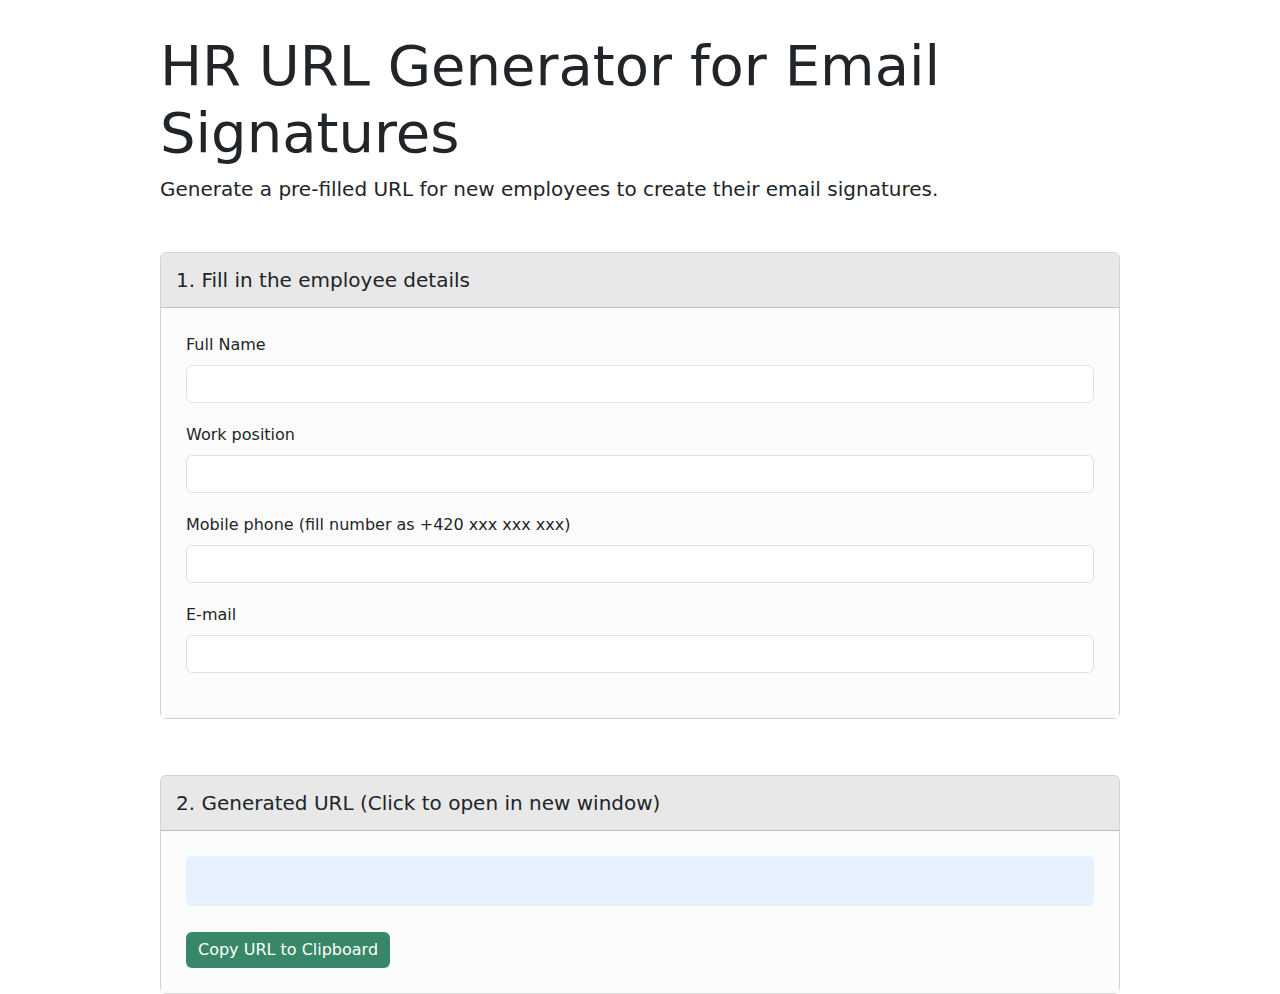
==== prefill.html @ 68b00368 "prefill.html added" ====
<!DOCTYPE html>
<html lang="en">
<head>
    <meta charset="UTF-8">
    <meta name="viewport" content="width=device-width, initial-scale=1.0">
    <title>HR URL Generator for Email Signatures</title>
    <link rel="stylesheet" href="https://cdnjs.cloudflare.com/ajax/libs/bootstrap/5.3.0/css/bootstrap.min.css">
    <style>
        body {
            padding-top: 2em;
        }
        .main-container {
            width: 75%;
            max-width: 1140px;
            margin-left: auto;
            margin-right: auto;
        }
        .card {
            margin-top: 2em;
        }
        .card-header {
            background-color: #E8E8E8;
			padding: 15px;
        }
		
	

		.card-body {
            background-color: #FCFCFC;
			padding: 25px;
        }
		
		.form-control {
    margin-bottom: 20px; /* Adjust this value to control the space between input fields */
}

        .form-control::placeholder {
            color: lightgrey;
			
        }
        .btn-primary {
            background-color: #378768;
            border: none;
        }
        .btn-primary:hover {
            background-color: #4cc495;
            border: none;
        }
        #urlOutput {
            background-color: #e6f3ff;
            padding: 25px;
            border-radius: 5px;
			margin-bottom: 10px;
			
            word-wrap: break-word;
            cursor: pointer;
            transition: background-color 0.3s;
			width: 
			min-height: 120px; 
        }
        #urlOutput:hover {
            background-color: #d0e8ff;
        }
        #confirmation {
            opacity: 0;
            transition: opacity 0.5s;
            position: fixed;
            top: 50%;
            left: 50%;
            transform: translate(-50%, -50%);
            background-color: #ccffcc;
            padding: 25px;
            box-shadow: 0 0 10px rgba(0, 0, 0, 0);
            display: flex;
            align-items: center;
            justify-content: center;
            flex-direction: column;
            text-align: center;
            z-index: 9999;
        }
        #confirmation.show {
            opacity: 1;
            box-shadow: 0 0 10px rgba(0, 0, 0, 0.3);
        }
        .error-message {
            color: red;
            font-size: 0.875em;
            margin-top: 0.25rem;
        }
    </style>
</head>
<body>
    <div class="main-container">
        <div class="jumbotron">
            <h1 class="display-4">HR URL Generator for Email Signatures</h1>
            <p class="lead">Generate a pre-filled URL for new employees to create their email signatures.</p>
        </div>

        <div class="row">
            <div class="col">
                <div class="card">
                    <div class="card-header">
                        <h5 class="mb-0">1. Fill in the employee details</h5>
                    </div>
                    <div class="card-body">
                        <form id="employeeForm">
                            <!-- Form fields will be dynamically added here -->
                        </form>
                    </div>
                </div>
            </div>
        </div>

        <div class="row mt-4">
            <div class="col">
                <div class="card">
                    <div class="card-header">
                        <h5 class="mb-0">2. Generated URL (Click to open in new window)</h5>
                    </div>
                    <div class="card-body">
                        <div id="urlOutput" role="button" tabindex="0"></div>
                        <button id="copyUrlButton" class="btn btn-primary mt-3">Copy URL to Clipboard</button>
                    </div>
                </div>
            </div>
        </div>
    </div>

    <div id="confirmation">
        URL has been <strong>copied to clipboard</strong>
    </div>

    <script src="https://cdnjs.cloudflare.com/ajax/libs/jquery/3.6.0/jquery.min.js"></script>
    <script src="https://cdnjs.cloudflare.com/ajax/libs/bootstrap/5.3.0/js/bootstrap.bundle.min.js"></script>
    <script src="js/templator-input-formatters.js"></script>
    <script>
    (function () {
    const baseUrl = window.location.origin + window.location.pathname.replace('prefill.html', 'index.html');
    let templateFields = [];

  function loadTemplate() {
    console.log('Starting to load template...');
    $.get('template.html', function (data) {
        console.log('Template loaded. Content:', data);

        const regex = /\{\{([^}]+)\}\}/g;
        console.log('Using regex:', regex);

        let match;
        while ((match = regex.exec(data)) !== null) {
            console.log('Found match:', match);

            const fullMatch = match[0];
            const innerContent = match[1].trim();
            console.log('Full match:', fullMatch);
            console.log('Inner content:', innerContent);

            const parts = innerContent.split(/\s+(.+)/);
            const fieldName = parts[0];
            const attributesString = parts[1] || '';
            console.log('Field name:', fieldName);
            console.log('Attributes string:', attributesString);

            const attributes = {};
            const attributeRegex = /(\w+)="([^"]*)"/g;
            let attrMatch;
            while ((attrMatch = attributeRegex.exec(attributesString)) !== null) {
                console.log('Attribute match:', attrMatch);
                attributes[attrMatch[1]] = attrMatch[2];
            }
            console.log('Parsed attributes:', attributes);

            const existingFieldIndex = templateFields.findIndex(field => field.name === fieldName);
            if (existingFieldIndex === -1) {
                const newField = { name: fieldName, ...attributes };
                templateFields.push(newField);
                console.log('Added new field:', newField);
            } else {
                // Merge new attributes with existing field
                templateFields[existingFieldIndex] = { 
                    ...templateFields[existingFieldIndex], 
                    ...attributes 
                };
                console.log('Updated existing field:', templateFields[existingFieldIndex]);
            }
        }

        console.log('Final templateFields array:', templateFields);
        createForm();
    }).fail(function(jqXHR, textStatus, errorThrown) {
        console.error('Error loading template:', textStatus, errorThrown);
    });
}

    function createForm() {
        const form = $('#employeeForm');
        templateFields.forEach(field => {
            const formGroup = $('<div class="mb-3"></div>');
            const labelTitle = field.label || field.name;  // Set the label to the "label" attribute or fallback to the name
            const placeholderText = field.placeholder || '';  // Set placeholder text if available
            formGroup.append(`<label for="${field.name}" class="form-label">${labelTitle}</label>`);
            const input = $(`<input type="text" class="form-control" id="${field.name}" name="${field.name}" placeholder="${placeholderText}">`);
            formGroup.append(input);
            formGroup.append(`<div class="error-message" id="${field.name}-error"></div>`);
            form.append(formGroup);

            if (field.name.toLowerCase().includes('email')) {
                input.on('blur', Templator.InputFormatters.validateEmail);
            } else if (field.name.toLowerCase().includes('phone')) {
                input.on('input', Templator.InputFormatters.formatPhoneNumber);
            }
        });
        form.on('input', generateUrl);
    }

    function generateUrl() {
        let url = new URL(baseUrl);
        templateFields.forEach(field => {
            const value = $(`#${field.name}`).val();
            if (value) {
                url.searchParams.append(field.name, value);
            }
        });
        $('#urlOutput').text(url.toString());
    }

    function copyToClipboard() {
        const urlText = $('#urlOutput').text();
        navigator.clipboard.writeText(urlText).then(() => {
            showConfirmation();
        });
    }

    function showConfirmation() {
        const confirmation = $('#confirmation');
        confirmation.addClass('show');
        setTimeout(() => {
            confirmation.removeClass('show');
        }, 2000);
    }

    function openUrlInNewWindow() {
        const url = $('#urlOutput').text();
        if (url) {
            window.open(url, '_blank');
        }
    }

    $(document).ready(() => {
        loadTemplate();
        $('#copyUrlButton').on('click', copyToClipboard);
        $('#urlOutput').on('click', openUrlInNewWindow);
        $('#urlOutput').on('keypress', function (e) {
            if (e.which === 13) {
                openUrlInNewWindow();
            }
        });
    });
})();


    </script>
</body>
</html>
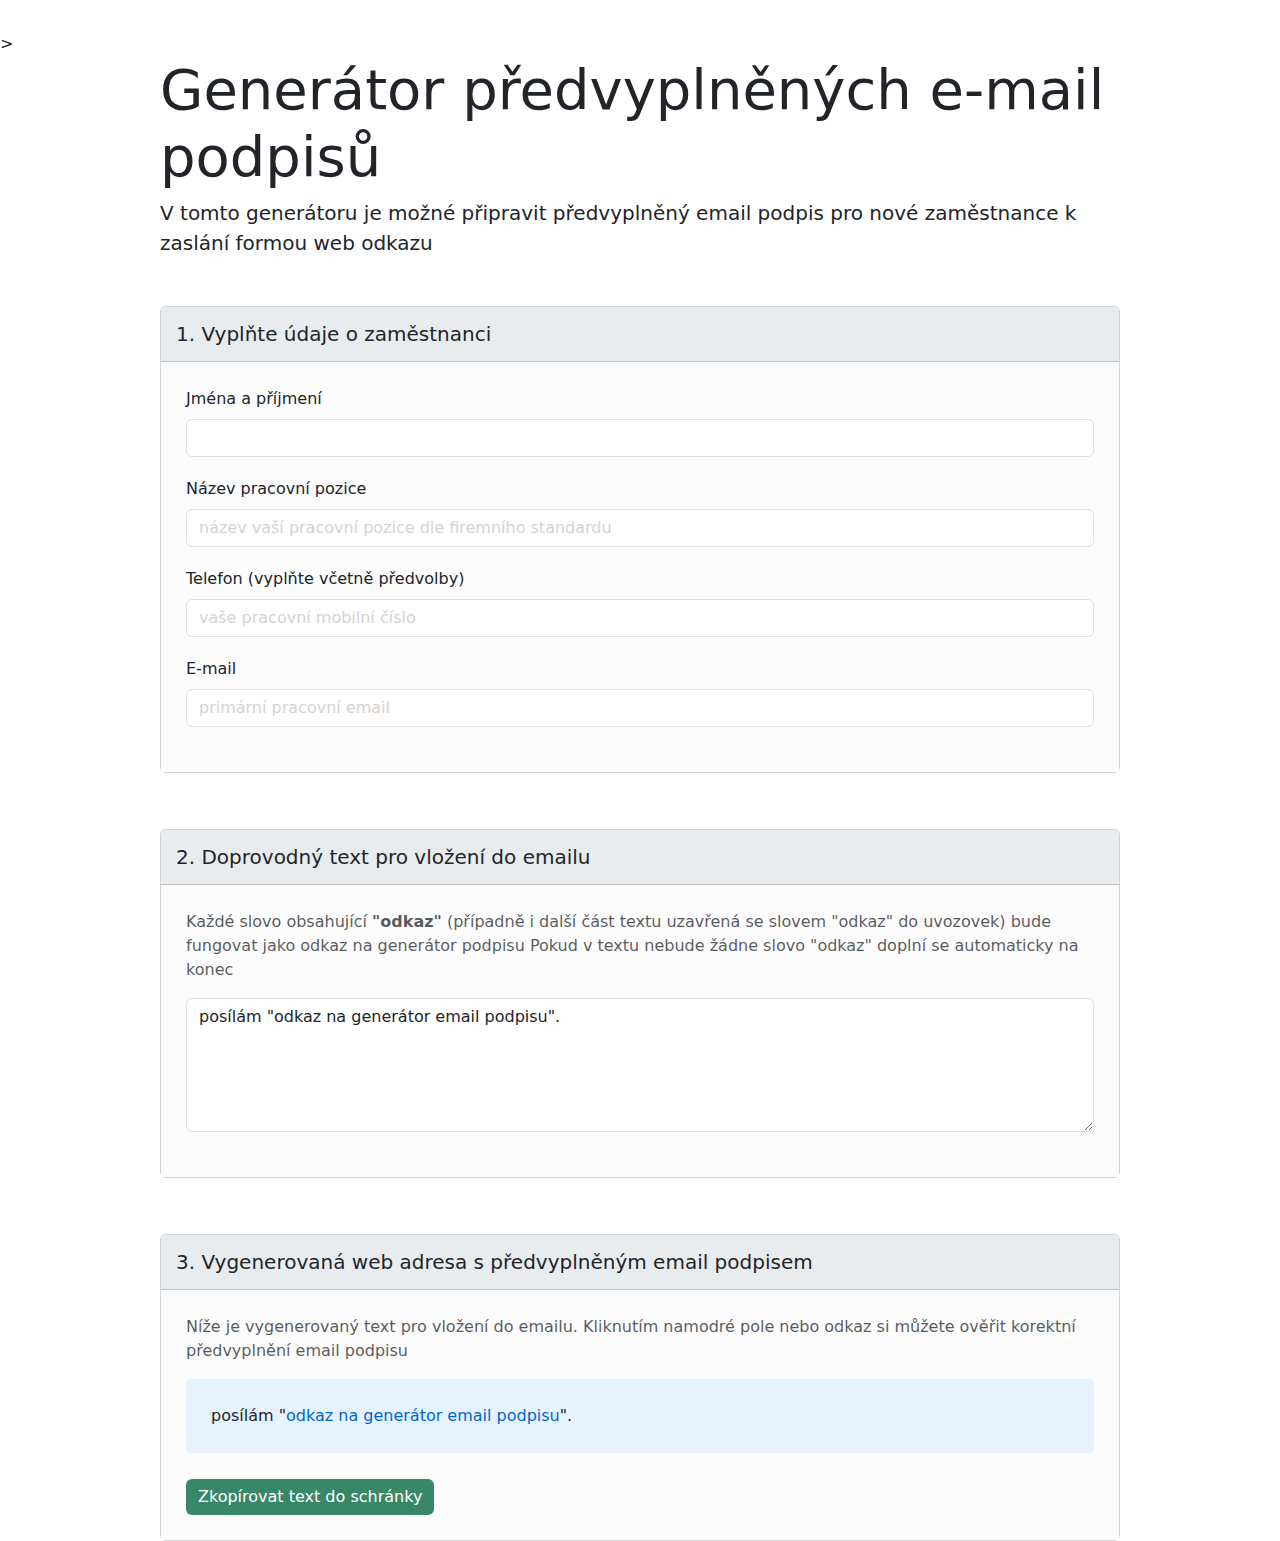
==== commit 77d1cc43: "init" ====
--- a/prefill.html
+++ b/prefill.html
@@ -3,104 +3,23 @@
 <head>
     <meta charset="UTF-8">
     <meta name="viewport" content="width=device-width, initial-scale=1.0">
-    <title>HR URL Generator for Email Signatures</title>
+    <title>Generátor předvyplněných e-mail podpisů</title>
     <link rel="stylesheet" href="https://cdnjs.cloudflare.com/ajax/libs/bootstrap/5.3.0/css/bootstrap.min.css">
-    <style>
-        body {
-            padding-top: 2em;
-        }
-        .main-container {
-            width: 75%;
-            max-width: 1140px;
-            margin-left: auto;
-            margin-right: auto;
-        }
-        .card {
-            margin-top: 2em;
-        }
-        .card-header {
-            background-color: #E8E8E8;
-			padding: 15px;
-        }
-		
-	
-
-		.card-body {
-            background-color: #FCFCFC;
-			padding: 25px;
-        }
-		
-		.form-control {
-    margin-bottom: 20px; /* Adjust this value to control the space between input fields */
-}
-
-        .form-control::placeholder {
-            color: lightgrey;
-			
-        }
-        .btn-primary {
-            background-color: #378768;
-            border: none;
-        }
-        .btn-primary:hover {
-            background-color: #4cc495;
-            border: none;
-        }
-        #urlOutput {
-            background-color: #e6f3ff;
-            padding: 25px;
-            border-radius: 5px;
-			margin-bottom: 10px;
-			
-            word-wrap: break-word;
-            cursor: pointer;
-            transition: background-color 0.3s;
-			width: 
-			min-height: 120px; 
-        }
-        #urlOutput:hover {
-            background-color: #d0e8ff;
-        }
-        #confirmation {
-            opacity: 0;
-            transition: opacity 0.5s;
-            position: fixed;
-            top: 50%;
-            left: 50%;
-            transform: translate(-50%, -50%);
-            background-color: #ccffcc;
-            padding: 25px;
-            box-shadow: 0 0 10px rgba(0, 0, 0, 0);
-            display: flex;
-            align-items: center;
-            justify-content: center;
-            flex-direction: column;
-            text-align: center;
-            z-index: 9999;
-        }
-        #confirmation.show {
-            opacity: 1;
-            box-shadow: 0 0 10px rgba(0, 0, 0, 0.3);
-        }
-        .error-message {
-            color: red;
-            font-size: 0.875em;
-            margin-top: 0.25rem;
-        }
-    </style>
+	<link rel="stylesheet" href="css/prefill.css">
+>
 </head>
 <body>
     <div class="main-container">
         <div class="jumbotron">
-            <h1 class="display-4">HR URL Generator for Email Signatures</h1>
-            <p class="lead">Generate a pre-filled URL for new employees to create their email signatures.</p>
+            <h1 class="display-4">Generátor předvyplněných e-mail podpisů</h1>
+            <p class="lead">V tomto generátoru je možné připravit předvyplněný email podpis pro nové zaměstnance k zaslání formou web odkazu</p>
         </div>
 
         <div class="row">
             <div class="col">
                 <div class="card">
                     <div class="card-header">
-                        <h5 class="mb-0">1. Fill in the employee details</h5>
+                        <h5 class="mb-0">1. Vyplňte údaje o zaměstnanci</h5>
                     </div>
                     <div class="card-body">
                         <form id="employeeForm">
@@ -110,16 +29,36 @@
                 </div>
             </div>
         </div>
+		
+		 <div class="row mt-4">
+            <div class="col">
+                <div class="card">
+                    <div class="card-header">
+                        <h5 class="mb-0">2. Doprovodný text pro vložení do emailu</h5>
+                    </div>
+                    <div class="card-body">
+							<p class="text-muted mb-3">
+								Každé slovo obsahující <b>"odkaz"</b> (případně i další část textu uzavřená se slovem "odkaz" do uvozovek) bude fungovat jako odkaz na generátor podpisu
+								Pokud v textu nebude žádne slovo "odkaz" doplní se automaticky na konec</p>
+							<div class="form-group">
+								<textarea id="hrComment" class="form-control" rows="5" name="hrComment"></textarea>
+							</div>
+					</div>
+                </div>
+            </div>
+        </div>
 
         <div class="row mt-4">
             <div class="col">
                 <div class="card">
                     <div class="card-header">
-                        <h5 class="mb-0">2. Generated URL (Click to open in new window)</h5>
+                        <h5 class="mb-0">3. Vygenerovaná web adresa s předvyplněným email podpisem</h5>
                     </div>
                     <div class="card-body">
+							<p class="text-muted mb-3">
+								Níže je vygenerovaný text pro vložení do emailu. Kliknutím namodré pole nebo odkaz si můžete ověřit korektní předvyplnění email podpisu</p>
                         <div id="urlOutput" role="button" tabindex="0"></div>
-                        <button id="copyUrlButton" class="btn btn-primary mt-3">Copy URL to Clipboard</button>
+                        <button id="copyUrlButton" class="btn btn-primary mt-3">Zkopírovat text do schránky</button>
                     </div>
                 </div>
             </div>
@@ -127,138 +66,13 @@
     </div>
 
     <div id="confirmation">
-        URL has been <strong>copied to clipboard</strong>
+        Odkaz na předvyplněný email podpis byl <strong>zkopírována do schránky</strong>
     </div>
 
     <script src="https://cdnjs.cloudflare.com/ajax/libs/jquery/3.6.0/jquery.min.js"></script>
     <script src="https://cdnjs.cloudflare.com/ajax/libs/bootstrap/5.3.0/js/bootstrap.bundle.min.js"></script>
     <script src="js/templator-input-formatters.js"></script>
-    <script>
-    (function () {
-    const baseUrl = window.location.origin + window.location.pathname.replace('prefill.html', 'index.html');
-    let templateFields = [];
-
-  function loadTemplate() {
-    console.log('Starting to load template...');
-    $.get('template.html', function (data) {
-        console.log('Template loaded. Content:', data);
-
-        const regex = /\{\{([^}]+)\}\}/g;
-        console.log('Using regex:', regex);
-
-        let match;
-        while ((match = regex.exec(data)) !== null) {
-            console.log('Found match:', match);
-
-            const fullMatch = match[0];
-            const innerContent = match[1].trim();
-            console.log('Full match:', fullMatch);
-            console.log('Inner content:', innerContent);
-
-            const parts = innerContent.split(/\s+(.+)/);
-            const fieldName = parts[0];
-            const attributesString = parts[1] || '';
-            console.log('Field name:', fieldName);
-            console.log('Attributes string:', attributesString);
-
-            const attributes = {};
-            const attributeRegex = /(\w+)="([^"]*)"/g;
-            let attrMatch;
-            while ((attrMatch = attributeRegex.exec(attributesString)) !== null) {
-                console.log('Attribute match:', attrMatch);
-                attributes[attrMatch[1]] = attrMatch[2];
-            }
-            console.log('Parsed attributes:', attributes);
-
-            const existingFieldIndex = templateFields.findIndex(field => field.name === fieldName);
-            if (existingFieldIndex === -1) {
-                const newField = { name: fieldName, ...attributes };
-                templateFields.push(newField);
-                console.log('Added new field:', newField);
-            } else {
-                // Merge new attributes with existing field
-                templateFields[existingFieldIndex] = { 
-                    ...templateFields[existingFieldIndex], 
-                    ...attributes 
-                };
-                console.log('Updated existing field:', templateFields[existingFieldIndex]);
-            }
-        }
-
-        console.log('Final templateFields array:', templateFields);
-        createForm();
-    }).fail(function(jqXHR, textStatus, errorThrown) {
-        console.error('Error loading template:', textStatus, errorThrown);
-    });
-}
-
-    function createForm() {
-        const form = $('#employeeForm');
-        templateFields.forEach(field => {
-            const formGroup = $('<div class="mb-3"></div>');
-            const labelTitle = field.label || field.name;  // Set the label to the "label" attribute or fallback to the name
-            const placeholderText = field.placeholder || '';  // Set placeholder text if available
-            formGroup.append(`<label for="${field.name}" class="form-label">${labelTitle}</label>`);
-            const input = $(`<input type="text" class="form-control" id="${field.name}" name="${field.name}" placeholder="${placeholderText}">`);
-            formGroup.append(input);
-            formGroup.append(`<div class="error-message" id="${field.name}-error"></div>`);
-            form.append(formGroup);
-
-            if (field.name.toLowerCase().includes('email')) {
-                input.on('blur', Templator.InputFormatters.validateEmail);
-            } else if (field.name.toLowerCase().includes('phone')) {
-                input.on('input', Templator.InputFormatters.formatPhoneNumber);
-            }
-        });
-        form.on('input', generateUrl);
-    }
-
-    function generateUrl() {
-        let url = new URL(baseUrl);
-        templateFields.forEach(field => {
-            const value = $(`#${field.name}`).val();
-            if (value) {
-                url.searchParams.append(field.name, value);
-            }
-        });
-        $('#urlOutput').text(url.toString());
-    }
-
-    function copyToClipboard() {
-        const urlText = $('#urlOutput').text();
-        navigator.clipboard.writeText(urlText).then(() => {
-            showConfirmation();
-        });
-    }
-
-    function showConfirmation() {
-        const confirmation = $('#confirmation');
-        confirmation.addClass('show');
-        setTimeout(() => {
-            confirmation.removeClass('show');
-        }, 2000);
-    }
-
-    function openUrlInNewWindow() {
-        const url = $('#urlOutput').text();
-        if (url) {
-            window.open(url, '_blank');
-        }
-    }
-
-    $(document).ready(() => {
-        loadTemplate();
-        $('#copyUrlButton').on('click', copyToClipboard);
-        $('#urlOutput').on('click', openUrlInNewWindow);
-        $('#urlOutput').on('keypress', function (e) {
-            if (e.which === 13) {
-                openUrlInNewWindow();
-            }
-        });
-    });
-})();
-
-
-    </script>
+    <script src="js/prefill.js"></script>
+   
 </body>
 </html>--- a/css/prefill.css
+++ b/css/prefill.css
@@ -0,0 +1,94 @@
+  body {
+            padding-top: 2em;
+        }
+        .main-container {
+            width: 75%;
+            max-width: 1000px;
+            margin-left: auto;
+            margin-right: auto;
+        }
+        .card {
+            margin-top: 2em;
+        }
+        .card-header {
+            background-color: #E9ECEF;
+			padding: 15px;
+        }
+		
+	
+
+		.card-body {
+            background-color: #FCFCFC;
+			padding: 25px;
+        }
+		
+		.form-control {
+    margin-bottom: 20px; /* Adjust this value to control the space between input fields */
+}
+
+        .form-control::placeholder {
+            color: lightgrey;
+			
+        }
+        .btn-primary {
+            background-color: #378768;
+            border: none;
+        }
+        .btn-primary:hover {
+            background-color: #4cc495;
+            border: none;
+        }
+        #urlOutput {
+            background-color: #e6f3ff;
+            padding: 25px;
+            border-radius: 5px;
+			margin-bottom: 10px;
+			
+            word-wrap: break-word;
+            cursor: pointer;
+            transition: background-color 0.3s;
+			width: 
+			min-height: 120px; 
+        }
+        #urlOutput:hover {
+            background-color: #d0e8ff;
+        }
+        #confirmation {
+            opacity: 0;
+            transition: opacity 0.5s;
+            position: fixed;
+            top: 50%;
+            left: 50%;
+            transform: translate(-50%, -50%);
+            background-color: #ccffcc;
+            padding: 25px;
+            box-shadow: 0 0 10px rgba(0, 0, 0, 0);
+            display: flex;
+            align-items: center;
+            justify-content: center;
+            flex-direction: column;
+            text-align: center;
+            z-index: 9999;
+        }
+        #confirmation.show {
+            opacity: 1;
+            box-shadow: 0 0 10px rgba(0, 0, 0, 0.3);
+        }
+        .error-message {
+            color: red;
+            font-size: 0.875em;
+            margin-top: 0.25rem;
+        }
+		#urlOutput a {
+    color: #0066cc;
+    text-decoration: none;
+    transition: color 0.3s, text-decoration 0.3s;
+}
+#urlOutput a:hover {
+    color: #004499;
+    text-decoration: underline;
+}
+textarea.form-control {
+    resize: vertical;
+    min-height: 100px;
+}